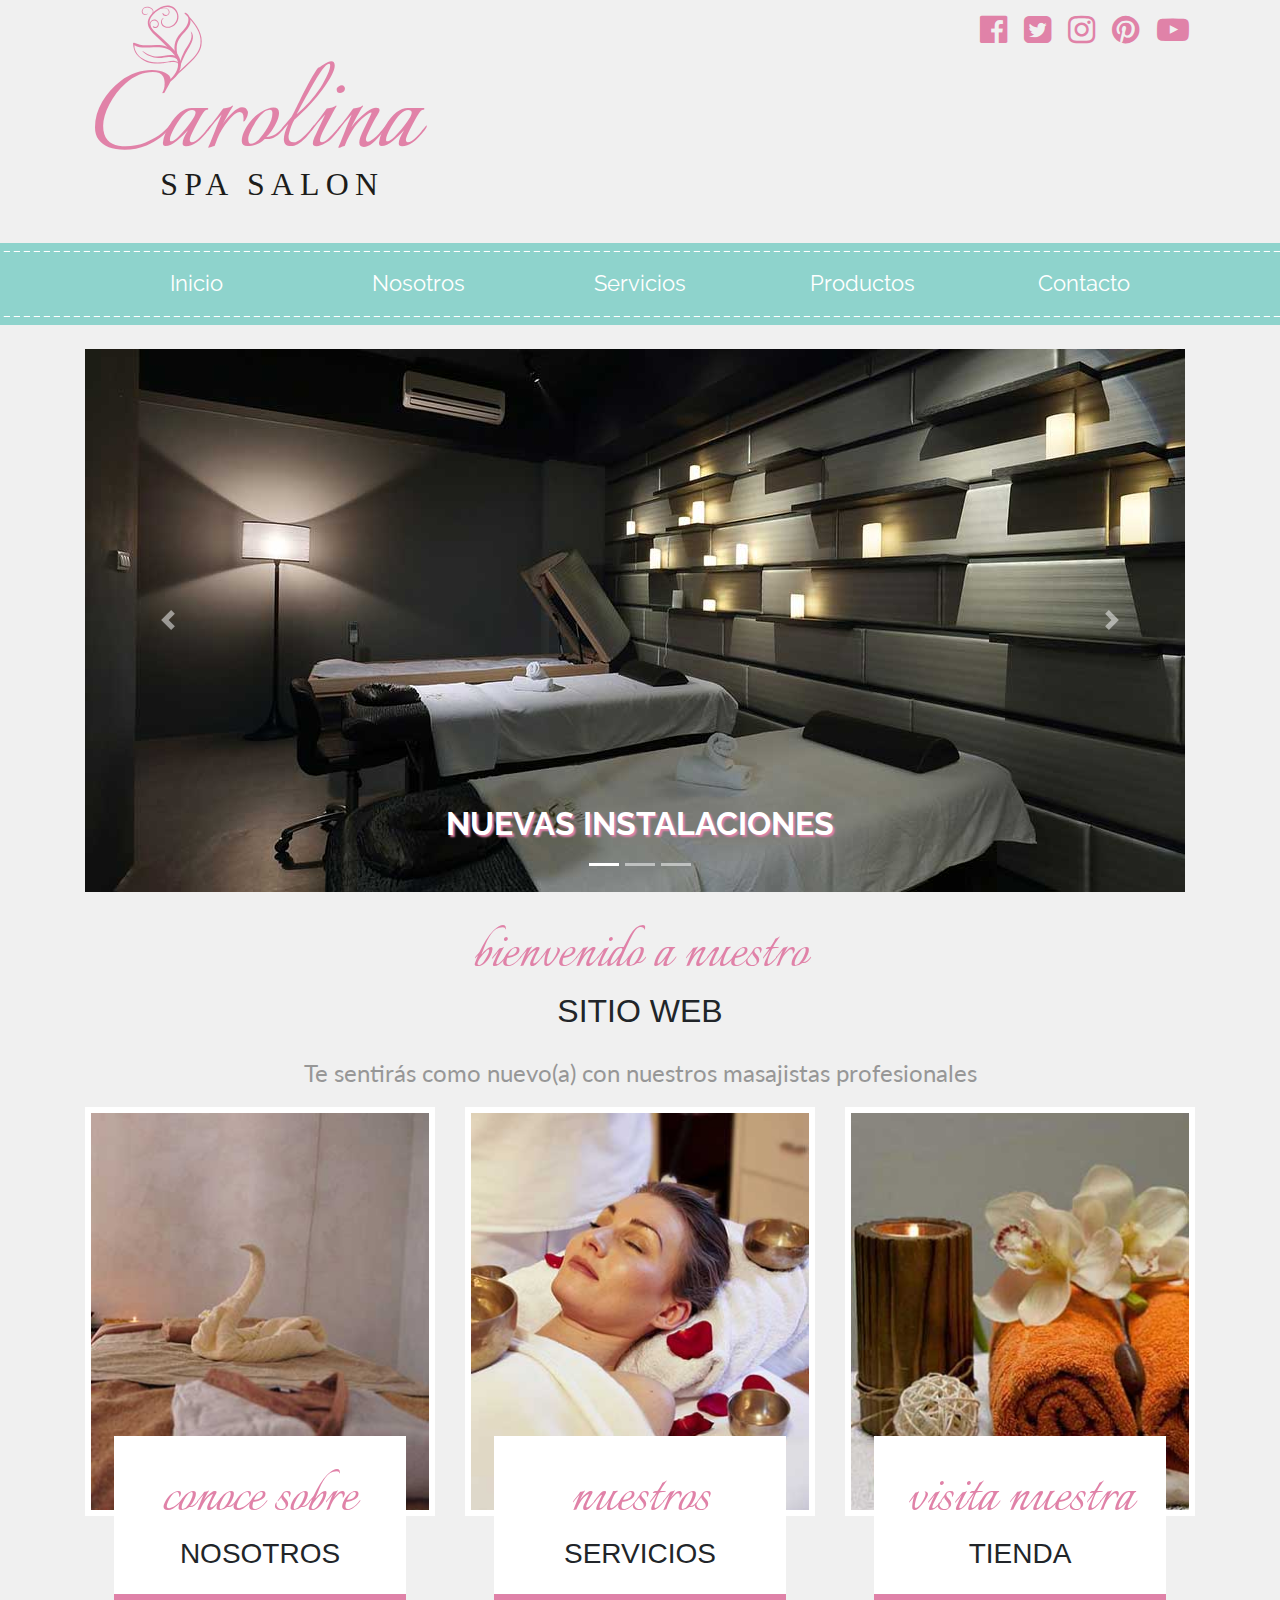
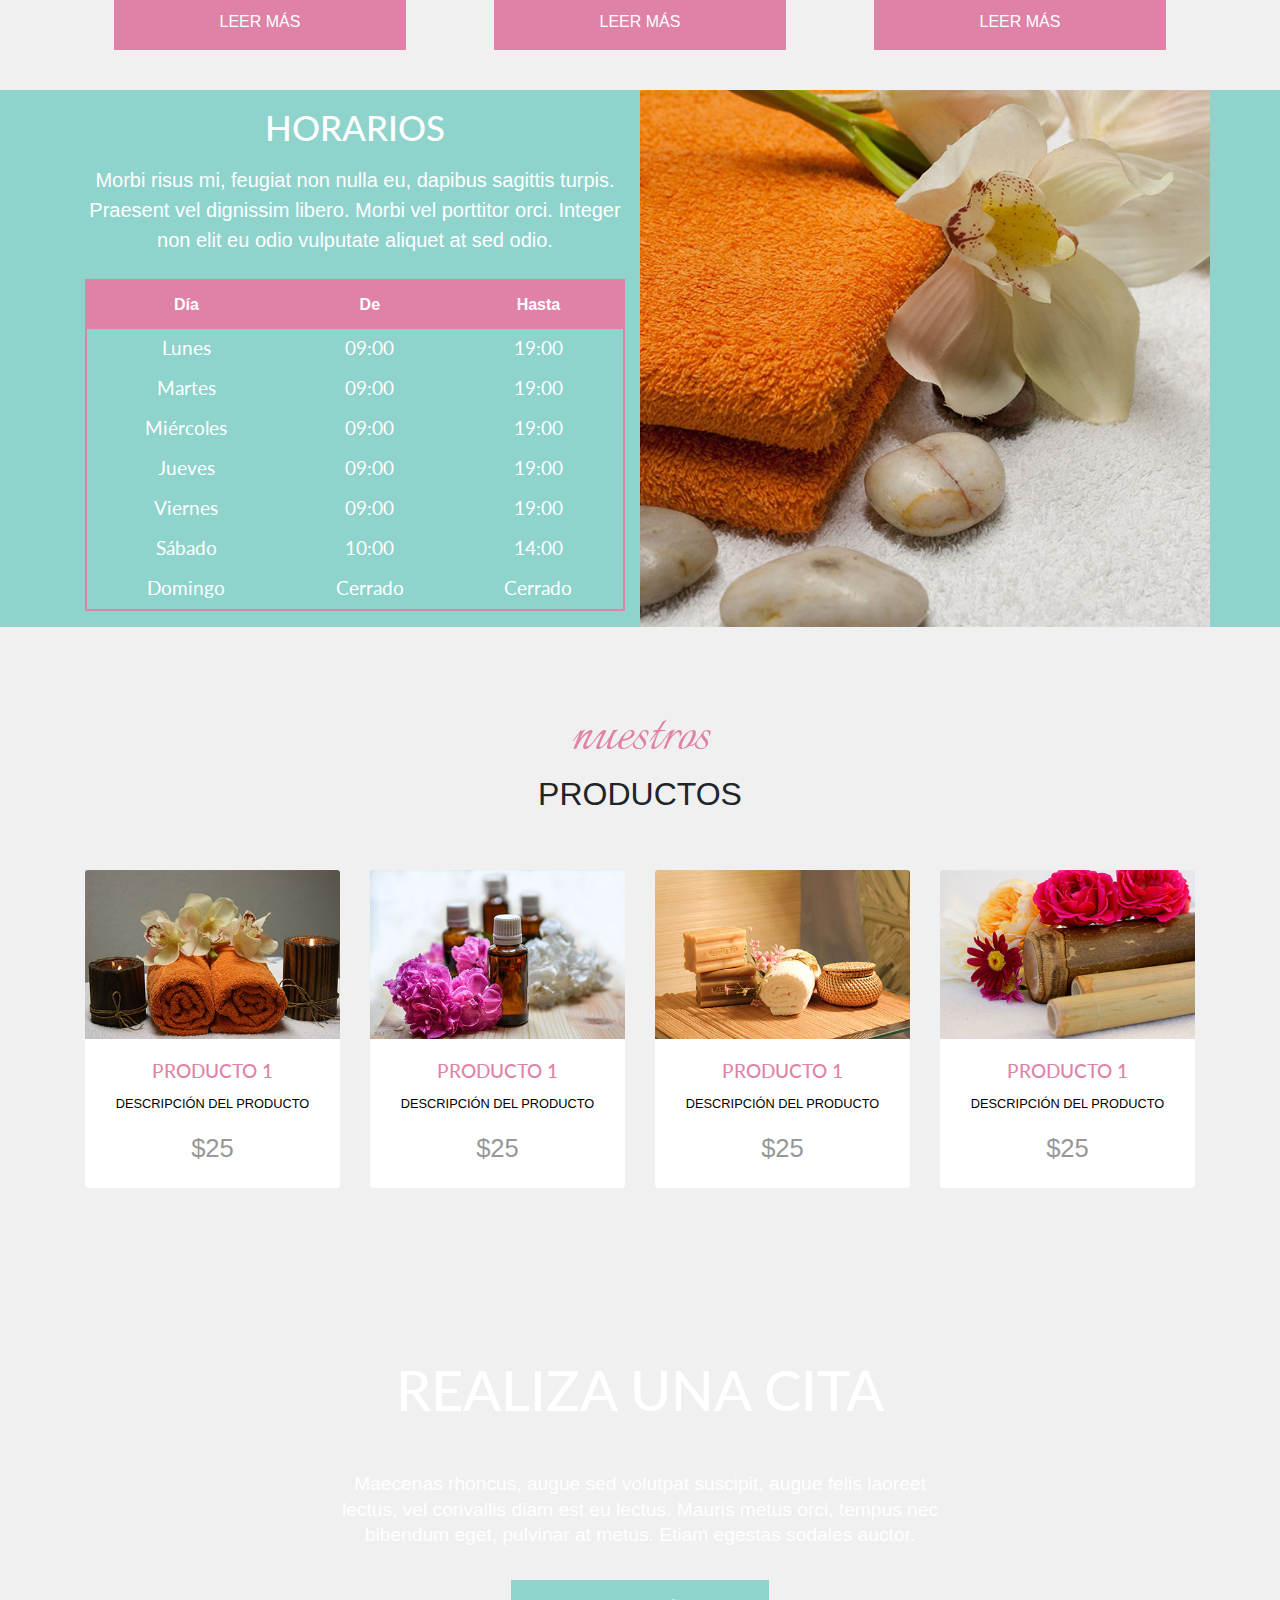
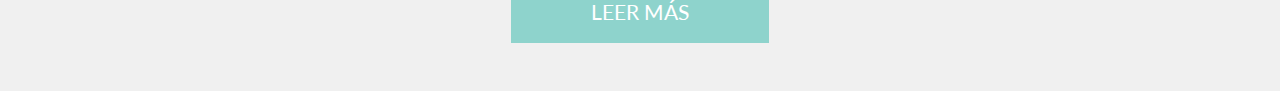
==== index.html @ 643be479 "index.html" ====
<!DOCTYPE html>
<html lang="en">
  <head>
    <meta charset="utf-8">
    <meta http-equiv="X-UA-Compatible" content="IE=edge">
    <meta name="viewport" content="width=device-width, initial-scale=1, shrink-to-fit=no">
    <link rel="stylesheet" href="css/bootstrap.min.css">
    <link rel="stylesheet" href="css/styles.css">
    <link rel="stylesheet" href="css/font-awesome.min.css">
    <link href="https://fonts.googleapis.com/css?family=Italianno|Lato:400,700,900|Raleway:400,700,900" rel="stylesheet">

  </head>
  <body>
    <!-- Add Your HTML here -->
    <header class="encabezado-sitio container">
      <div class="row justify-content-md-between">
        <div class="col-lg-4">
          <a href="index.html">
            <img class="img-fluid mx-auto d-block pb-4" src="img/logo.svg" alt="Logo SPA">
          </a>
        </div>
        <div class="col-lg-4">
          <nav class="sociales text-center text-lg-right">
            <ul>
              <li><a href="http://facebook.com"><span class="sr-only"> Facebook</span></a></li>
              <li><a href="http://www.twitter.com"><span class="sr-only"> Twitter</span></a></li>
              <li><a href="http://instagram.com"><span class="sr-only"> Instagram</span></a></li>
              <li><a href="http://www.pinterest.com"><span class="sr-only"> Pinterest</span></a></li>
              <li><a href="http://youtube.com"><span class="sr-only"> YouTube</span></a></li>
            </ul>
          </nav>
        </div>
      </div>
    </header>
    <div class="navegacion mt-3 py-2">
      <nav class="nav-principal navbar navbar-expand-md navbar-light bg-faded">
        <!-- Menú Responsive AQUÍ-->
        <button class="navbar-toggler" type="button" data-toggle="collapse" data-target="#nav_principal" aria-label="Mostrar Navegacion">
          <span class="navbar-toggler-icon"></span> 
        </button>
        <a href="#" class="navbar-brand d-md-none">Carolina SPA</a>
          <div class="container">
            <div class="collapse navbar-collapse" id="nav_principal">
              <ul class="nav nav-justified w-100 flex-column flex-sm-row">
                <li class="nav-item"><a href="index.html" class="nav-link">Inicio</a></li>
                <li class="nav-item"><a href="#" class="nav-link">Nosotros</a></li>
                <li class="nav-item"><a href="#" class="nav-link">Servicios</a></li>
                <li class="nav-item"><a href="#" class="nav-link">Productos</a></li>
                <li class="nav-item"><a href="#" class="nav-link">Contacto</a></li>
              </ul>
            </div> <!-- COLLAPSE CIERRE -->
          </div> <!-- CIERRA CONTAINER -->
      </nav>
    </div>

    <div class="container">
      <div id="sliderPrincipal" class="carousel slide mt-4" data-ride="carousel">
          <!--Indicador inferior del SLIDE-->
        <ol class="carousel-indicators">
          <li data-target="#sliderPrincipal" data-slide-to="0" class="active"></li>
          <li data-target="#sliderPrincipal" data-slide-to="1"></li>
          <li data-target="#sliderPrincipal" data-slide-to="2"></li>
        </ol>
          <!--CONTENEDOR SLIDE-->
        <div class="carousel-inner" role="listbox">
          <div class="carousel-item active">
            <img src="img/slide_01.jpg" alt="Instalaciones">
            <div class="carousel-caption">
              <h3 class="text-uppercase">Nuevas Instalaciones</h3>
            </div>
          </div>
          <div class="carousel-item">
            <img src="img/slide_02.jpg" alt="Servicios">
            <div class="carousel-caption">
              <h3 class="text-uppercase">Conoce nuestro servicios</h3>
            </div>
          </div>
          <div class="carousel-item">
            <img src="img/slide_03.jpg" alt="Promoción">
            <div class="carousel-caption">
              <h3 class="text-uppercase">2x1 en todos los servicios</h3>
            </div>
          </div> <!--Carousel ITEM -->
        </div> <!--Carousel INNER-->
         <!--Control del Slide con botones next y prev-->
        <a href="#sliderPrincipal" class="carousel-control-prev" data-slide="prev">
          <span class="carousel-control-prev-icon" aria-hidden="true"></span>
          <span class="sr-only">Anterior</span>
        </a>
        <a href="#sliderPrincipal" class="carousel-control-next" data-slide="next">
          <span class="carousel-control-next-icon" aria-hidden="true"></span>
          <span class="sr-only">Siguiente</span>
        </a>
      </div><!--Carousel SLIDE PRINCIPAL-->
    </div>

    <section class="nuevo-sitio">
      <h2 class="text-center text-uppercase mt-4 encabezado">
        <span class="text-lowercase d-block">Bienvenido a nuestro</span> sitio web
      </h2>
      <p class="text-center mt-4">Te sentirás como nuevo(a) con nuestros masajistas profesionales</p>
    </section>

    <div class="container">
      <div class="row">
        <div class="col-md-4 text-center mb-4">
          <div class="imagen-servicio">
            <img src="img/servicio_01.jpg" alt="" class="img-fluid">
            <div class="row no-gutters justify-content-center">
              <div class="col-md-10 pt-4 servicio-info">
                <h3 class="text-center text-uppercase encabezado">
                  <span class="text-lowercase d-block">Conoce sobre</span> nosotros
                </h3>
                <a href="#" class="btn btn-primary btn-block text-uppercase mt-4 py-3">Leer más</a>
              </div>
            </div>
          </div> <!-- Cierre imagen - servicios -->
        </div> <!--Cierre Col-md4 -->
        <div class="col-md-4 text-center mb-4">
            <div class="imagen-servicio">
              <img src="img/servicio_02.jpg" alt="" class="img-fluid">
              <div class="row no-gutters justify-content-center">
                <div class="col-md-10 pt-4 servicio-info">
                  <h3 class="text-center text-uppercase encabezado">
                    <span class="text-lowercase d-block">Nuestros</span> servicios
                  </h3>
                  <a href="#" class="btn btn-primary btn-block text-uppercase mt-4 py-3">Leer más</a>
                </div>
              </div>
            </div> <!-- Cierre imagen - servicios -->
          </div> <!--Cierre Col-md4 -->
        <div class="col-md-4 text-center mb-4">
            <div class="imagen-servicio">
              <img src="img/servicio_03.jpg" alt="" class="img-fluid">
              <div class="row no-gutters justify-content-center">
                <div class="col-md-10 pt-4 servicio-info">
                  <h3 class="text-center text-uppercase encabezado">
                    <span class="text-lowercase d-block">Visita nuestra</span> tienda
                  </h3>
                  <a href="#" class="btn btn-primary btn-block text-uppercase mt-4 py-3">Leer más</a>
               </div>
             </div>
           </div> <!-- Cierre imagen - servicios -->
        </div> <!--Cierre Col-md4 -->
      </div> <!-- CIERRE ROW -->
    </div>

    <div class="horario mt-3">
      <div class="container">
        <div class="row">
          <div class="col-md-6">
            <h2 class="text-center text-uppercase mt-3">Horarios</h2>
            <p class="text-center mt-3 lead">
                Morbi risus mi, feugiat non nulla eu, dapibus sagittis turpis. Praesent vel dignissim libero. Morbi vel porttitor orci. Integer non elit eu odio vulputate aliquet at sed odio.
            </p>
            <table class="table table-hover text-center mt-4">
                <thead>
                    <tr>
                        <th class="text-center">Día</th>
                        <th class="text-center">De</th>
                        <th class="text-center">Hasta</th>
                    </tr>
                </thead>
                <tbody>
                    <tr>
                       <td>Lunes</td>
                        <td>09:00</td>
                        <td>19:00</td>
                    </tr>
                    <tr>
                        <td>Martes</td>
                        <td>09:00</td>
                        <td>19:00</td>
                    </tr>
                    <tr>
                        <td>Miércoles</td>
                        <td>09:00</td>
                        <td>19:00</td>
                    </tr>
                    <tr>
                        <td>Jueves</td>
                        <td>09:00</td>
                        <td>19:00</td>
                    </tr>
                    <tr>
                        <td>Viernes</td>
                        <td>09:00</td>
                        <td>19:00</td>
                    </tr>
                    <tr>
                        <td>Sábado</td>
                        <td>10:00</td>
                        <td>14:00</td>
                    </tr>
                    <tr>
                        <td>Domingo</td>
                        <td>Cerrado</td>
                        <td>Cerrado</td>
                    </tr>
                </tbody>
           </table>
          </div>
          <div class="col-md-6 bg-horario"></div>
        </div>
      </div>
    </div>

    <section class="productos container py-5">
      <h2 class="encabezado text-center text-uppercase mt-4">
        <span class="text-lowercase d-block">nuestros</span> productos
      </h2>
      <div class="row py-5">
        <div class="col-md-3 mb-4">
          <div class="card">
            <a href="#">
              <img src="img/producto_mini_01.jpg" alt="PRODUCTO 1" class="card-img-top">
              <div class="card-body">
                <h3 class="card-title text-center text-uppercase">
                  Producto 1
                </h3>
                <p class="card-text text-center text-uppercase">
                  Descripción del producto
                </p>
                <p class="precio mb-0 lead text-center">$25</p>
              </div>
            </a>
          </div> <!--CARD -->
        </div><!-- CIERRE COL-MD-3 -->
        <div class="col-md-3 mb-4">
            <div class="card">
              <a href="#">
                <img src="img/producto_mini_02.jpg" alt="PRODUCTO 1" class="card-img-top">
                <div class="card-body">
                  <h3 class="card-title text-center text-uppercase">
                    Producto 1
                  </h3>
                  <p class="card-text text-center text-uppercase">
                    Descripción del producto
                  </p>
                  <p class="precio mb-0 lead text-center">$25</p>
                </div>
              </a>
            </div> <!--CARD -->
          </div><!-- CIERRE COL-MD-3 -->
          <div class="col-md-3 mb-4">
              <div class="card">
                <a href="#">
                  <img src="img/producto_mini_03.jpg" alt="PRODUCTO 1" class="card-img-top">
                  <div class="card-body">
                    <h3 class="card-title text-center text-uppercase">
                      Producto 1
                    </h3>
                    <p class="card-text text-center text-uppercase">
                      Descripción del producto
                    </p>
                    <p class="precio mb-0 lead text-center">$25</p>
                  </div>
                </a>
              </div> <!--CARD -->
            </div><!-- CIERRE COL-MD-3 -->
            <div class="col-md-3 mb-4">
                <div class="card">
                  <a href="#">
                    <img src="img/producto_mini_04.jpg" alt="PRODUCTO 1" class="card-img-top">
                    <div class="card-body">
                      <h3 class="card-title text-center text-uppercase">
                        Producto 1
                      </h3>
                      <p class="card-text text-center text-uppercase">
                        Descripción del producto
                      </p>
                    <p class="precio mb-0 lead text-center">$25</p>
                  </div>
                </a>
              </div> <!--CARD -->
            </div><!-- CIERRE COL-MD-3 -->
      </div><!--ROW-->
    </section>

    <div class="citas container-fluid py-5">
      <div class="row justify-content-center">
        <div class="col-md-8 col-lg-6 text-center">
          <h3 class="text-uppercase">Realiza una cita</h3>
          <p class="mt-5">
              Maecenas rhoncus, augue sed volutpat suscipit, augue felis laoreet lectus, vel convallis diam est eu lectus. Mauris metus orci, tempus nec bibendum eget, pulvinar at metus. Etiam egestas sodales auctor.
          </p>
          <a href="#" class="btn btn-primary mt-3 btn-lg text-uppercase">Leer más</a>
        </div>
      </div>
    </div>




    <script src="js/jquery.slim.js"></script>
    <script src="js/popper.js"></script>
    <script src="js/bootstrap.min.js"></script>
    <script src="js/scripts.js"></script>
  </body>
</html>
---- css/styles.css ----
body{
    background-color: #f0f0f0;
}
.encabeado {
    font-size: 2.4rem;
    font-family: 'Lato', sans-serif;
    color: #000;
    line-height: 2.4rem;
}
.encabezado span{
    font-size: 4rem;
    font-family: 'Italianno', cursive;
    color:#e082a8;

}

/*** MENU REDES SOCIALES ***/

.sociales ul{
    list-style: none;
    margin: 0;
    padding: 0;
}

.sociales ul li{
    position: relative;
    display: inline-block;
}
.sociales ul li a::before{
    font-family: 'FontAwesome';
    display: inline-block;
    vertical-align: top;
    padding: 0.4rem;
    content: '\f08e';
    -webkit-font-smothing: antialiased;
    font-size: 2rem;
    color: #e082a8;
}
.sociales ul li a[href*="facebook.com"]::before{
    content: '\f230';
}
.sociales a[href*="twitter.com"]::before{
    content: '\f081';
}
.sociales ul li a[href*="instagram.com"]::before{
    content: "\f16d";
}
.sociales a[href*="pinterest.com"]::before{
    content: "\f0d2";
}
.sociales ul li a[href*="youtube.com"]::before{
    content: "\f16a";
}

/*** NAVEGACION *****/

.navegacion{
    background-color: #8ed3cc;
}
.nav-principal{
    background-image: url(../img/border_horizontal.png),
                        url(../img/border_horizontal.png);
    background-repeat: repeat-x;
    background-position: 0px top, 0px bottom;
}

.navbar-light .navbar-toggler{
    background-color: #fff;
}
.navbar-light .navbar-brand,
.navbar-light .navbar-brand:hover{
    color: #fff;
}
.nav-link{
    color: #fff;
    font-size: 1.4rem; 
    transition: all .5s ease-in-out; 
    font-family: 'Raleway', sans-serif;
}
.nav-link:hover{
    border-radius: .4rem;
    background-color: #e082a8;
    color: #000;
}


/**** Carousel *****/

.carousel-caption h3{
    font-family: 'Raleway', sans-serif;
    font-size: 2rem;
    font-weight: 700;
    color: #fff;
    text-shadow: 2px 2px 2px  #e082a8;
}

/**** NUEVO SITIO ****/

.nuevo-sitio p{
    font-family: 'Lato', sans-serif;
    color: #979797;
    font-size: 1.5rem;
}


/***** SERVICIOS ****/

.imagen-servicio img{
    border: 6px solid #fff;
    -webkit-transition: transform .3s ease;
    -ms-transition: transform .3s ease;
    transition: transform .3s ease;

}

.imagen-servicio img:hover{
    -webkit-transform: scale(1.2) rotate(5deg);
    -ms-transform: scale(1.2) rotate(5deg);
    transform: scale(1.2) rotate(5deg);
}

.servicio-info{
    background-color: #fff;
    margin-top: -5rem;
}

.servicio-info .btn-primary{
    border-radius: 0;
    background-color: #e082a8;
    border: none;
}

/***** HORARIOS *****/

.horario{
    background-color: #8ed3cc;
    color: #fff;
}

.horario h2{
    font-size: 2.2rem;
    font-family: 'Lato';
}

.horario .table{
    border: 2px solid #e082a8;
}

.horario .table thead{
    background-color: #e082a8;
}
.horario .table td,
.horario .table thead th{
    border:none;
}

.horario .table tbody tr td{
    padding: .35rem;
    font-family: 'Lato';
    font-size: 1.2rem;
}

.bg-horario{
    background-image: url(../img/bg_horarios.jpg);
    background-repeat: no-repeat;
    background-position: center center;
    background-size: cover;
    min-height: 400px;
}


/***** PRODUCTOS ******/
.productos .card{
    border: none;
}
.productos .card a{
    color: #000;

}
.productos .card a:hover{
    text-decoration: none;
}
.productos .card h3{
    color: #e082a8;
    font-size: 1.2rem;
    font-family: 'Lato';
}

.productos .card p{
    font-size: .8rem;
}

.productos .card .precio{
    font-size: 1.6rem;
    color:#979797;
}

/**** REALIZAR UNA CITA ******/

.citas {
    background-image: url(../img/bg_citas.jpg);
    background-repeat: no-repeat;
    background-position: center center;   
    background-attachment: fixed;
    color: #fff;
}

.citas h3{
    font-size: 3.5rem;
    font-family: 'Lato';
}

.citas p{
    font-size: 1.2rem;
    line-height: 1.6rem;
}

.citas .btn-primary{
    background-color: #8ed3cc;
    border: 0;
    padding: 1rem 5rem;
    border-radius: 0;
    font-family: 'Lato';
    font-size: 1.3rem;
}


@media (min-width: 992px){
    .citas{
        background-size: cover;
    }
}
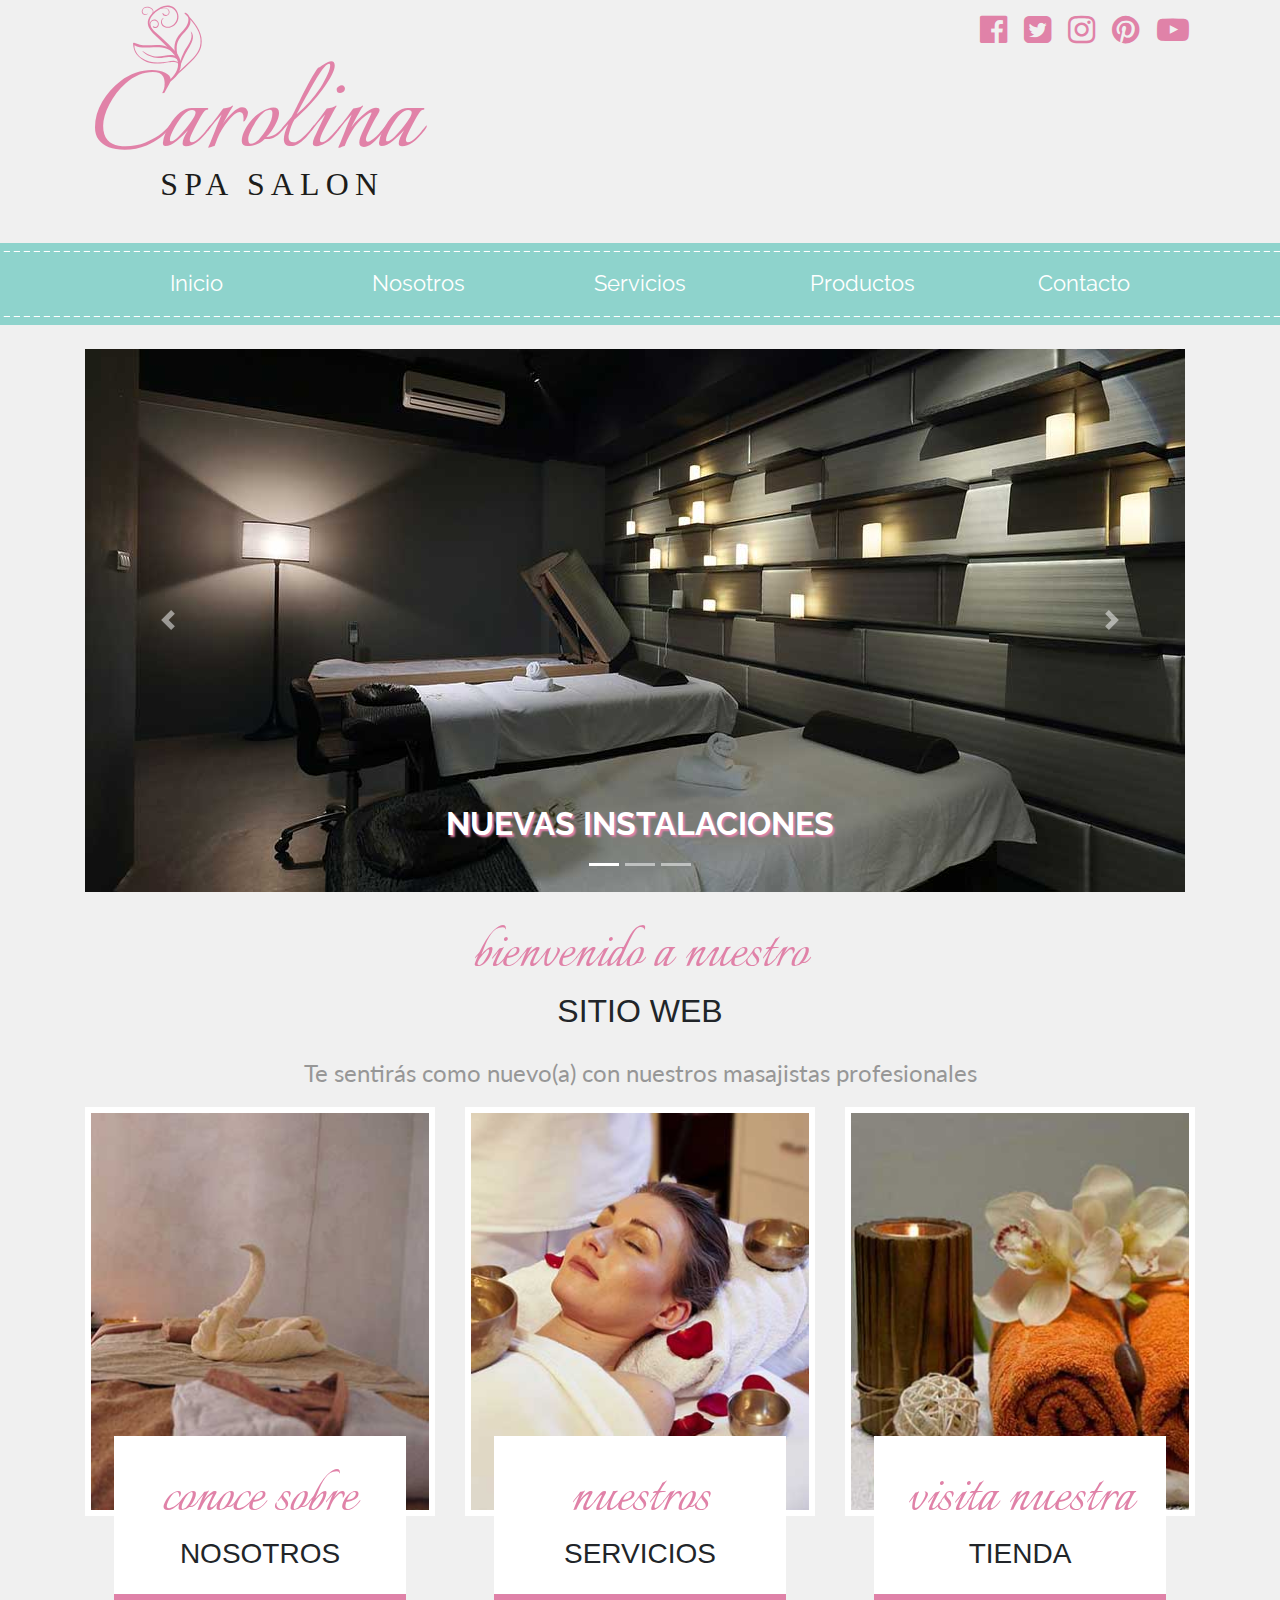
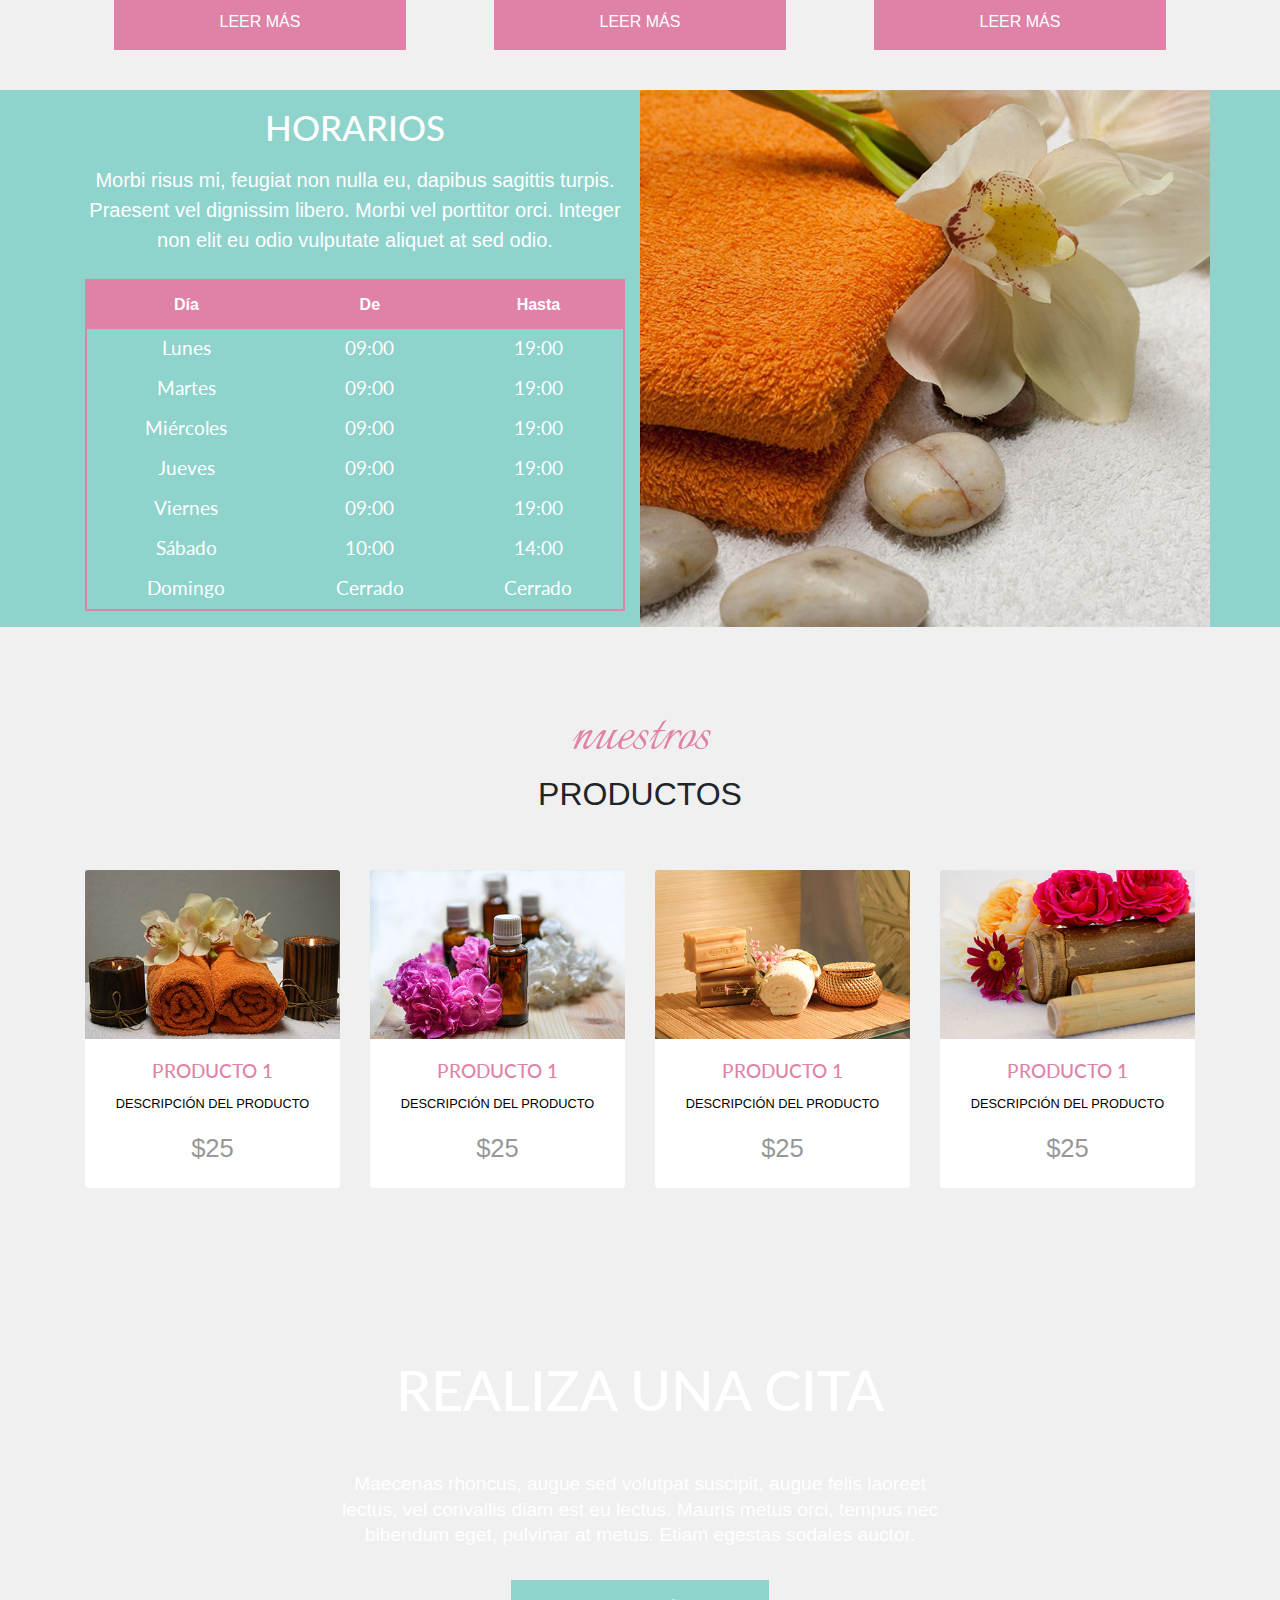
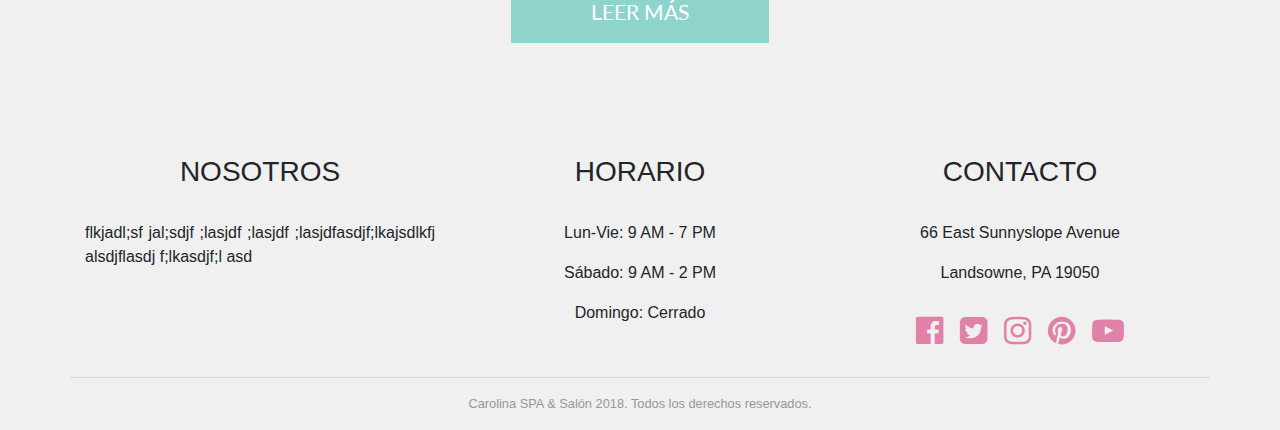
==== commit b71fccac: "Secciones y template" ====
--- a/index.html
+++ b/index.html
@@ -43,8 +43,8 @@
             <div class="collapse navbar-collapse" id="nav_principal">
               <ul class="nav nav-justified w-100 flex-column flex-sm-row">
                 <li class="nav-item"><a href="index.html" class="nav-link">Inicio</a></li>
-                <li class="nav-item"><a href="#" class="nav-link">Nosotros</a></li>
-                <li class="nav-item"><a href="#" class="nav-link">Servicios</a></li>
+                <li class="nav-item"><a href="nosotros.html" class="nav-link">Nosotros</a></li>
+                <li class="nav-item"><a href="servicios.html" class="nav-link">Servicios</a></li>
                 <li class="nav-item"><a href="#" class="nav-link">Productos</a></li>
                 <li class="nav-item"><a href="#" class="nav-link">Contacto</a></li>
               </ul>
@@ -93,14 +93,14 @@
         </a>
       </div><!--Carousel SLIDE PRINCIPAL-->
     </div>
-
+    <!-- Mensaje de BIENVENIDA -->
     <section class="nuevo-sitio">
       <h2 class="text-center text-uppercase mt-4 encabezado">
         <span class="text-lowercase d-block">Bienvenido a nuestro</span> sitio web
       </h2>
       <p class="text-center mt-4">Te sentirás como nuevo(a) con nuestros masajistas profesionales</p>
     </section>
-
+    <!-- TARJETA DE SERVICIOS  -->
     <div class="container">
       <div class="row">
         <div class="col-md-4 text-center mb-4">
@@ -144,7 +144,7 @@
         </div> <!--Cierre Col-md4 -->
       </div> <!-- CIERRE ROW -->
     </div>
-
+    <!-- tabla de horarios -->
     <div class="horario mt-3">
       <div class="container">
         <div class="row">
@@ -204,7 +204,7 @@
         </div>
       </div>
     </div>
-
+    <!-- PRODUCTOS -->
     <section class="productos container py-5">
       <h2 class="encabezado text-center text-uppercase mt-4">
         <span class="text-lowercase d-block">nuestros</span> productos
@@ -276,7 +276,7 @@
             </div><!-- CIERRE COL-MD-3 -->
       </div><!--ROW-->
     </section>
-
+    <!-- HACER CITA -->
     <div class="citas container-fluid py-5">
       <div class="row justify-content-center">
         <div class="col-md-8 col-lg-6 text-center">
@@ -289,6 +289,38 @@
       </div>
     </div>
 
+    <footer class="footer-sitio pt-3 mt-5">
+      <div class="container">
+        <div class="row">
+          <div class="col-md-4">
+            <h3 class="text-uppercase text-center pb-4">Nosotros</h3>
+            <p class="text-justify">flkjadl;sf jal;sdjf ;lasjdf ;lasjdf ;lasjdfasdjf;lkajsdlkfj alsdjflasdj f;lkasdjf;l asd</p>
+          </div>
+          <div class="col-md-4">
+            <h3 class="text-uppercase text-center pb-4">Horario</h3>
+            <p class="text-center">Lun-Vie: 9 AM - 7 PM</p>
+            <p class="text-center">Sábado: 9 AM - 2 PM</p>
+            <p class="text-center">Domingo: Cerrado</p>
+          </div>
+          <div class="col-md-4">
+            <h3 class="text-uppercase text-center pb-4">Contacto</h3>
+            <p class="text-center">66 East Sunnyslope Avenue </p>
+            <p class="text-center">Landsowne, PA 19050</p>
+            <nav class="sociales text-center">
+              <ul>
+                <li><a href="http://facebook.com"><span class="sr-only"> Facebook</span></a></li>
+                <li><a href="http://www.twitter.com"><span class="sr-only"> Twitter</span></a></li>
+                <li><a href="http://instagram.com"><span class="sr-only"> Instagram</span></a></li>
+                <li><a href="http://www.pinterest.com"><span class="sr-only"> Pinterest</span></a></li>
+                <li><a href="http://youtube.com"><span class="sr-only"> YouTube</span></a></li>
+              </ul>
+            </nav>
+          </div>
+          <hr class="w-100">
+          <p class="text-center copyright w-100">Carolina SPA & Salón 2018. Todos los derechos reservados.</p>
+        </div><!--ROW -->
+      </div><!--CONTAINER-->
+    </footer>
 
 
 
--- a/css/styles.css
+++ b/css/styles.css
@@ -225,8 +225,102 @@
 }
 
 
+/**** FOOTER *****/
+.copyright{
+    color: #979797;
+    font-size: .8rem;
+}
+
+
+/**** HERO ****/
+
+.hero{
+    position: relative;
+}
+
+.hero h2{
+    position: absolute;
+    bottom: 2rem;
+    right: 0;
+    background-color: #8ed3cc;
+    font-family: 'Raleway';
+    font-weight: 700;
+    color: #fff;
+    font-size: 2.5rem;
+}
+
+
+/***** CONTENIDO PRINCIPAL ****/
+.contenidoPrincipal p{
+    font-size: 1.2rem;
+    line-height: 1.8rem;
+    font-family: 'Lato';
+}
+
+/****** SIDEBAR ******/
+
+aside{
+    background-color: #8ed3cc;
+    color:#fff;
+}
+
+
+
+/***** SERVICIOS ACORDEON *****/
+#servicios .card-header{
+    background-color: #e082a8;
+    padding: 0 1.25rem;
+}
+#servicios .card-header .btn-link{
+    color:#fff;
+    font-family: 'Lato';
+    font-size: 1.5rem;
+}
+
+#servicios .card-body p{
+    font-size: 1.2rem;
+    font-family: 'Lato';
+}
+
+
+/***** CUPÓN DE DESCUENTO *****/
+
+.cupon{
+    border: 3px dashed #fff;
+    font-family: 'Lato';
+
+}
+
+.cupon .display-4{
+    font-size: 2.5rem;
+}
+
+
+/***** MEDIA QUERIES *****/
+
+
+
+@media (min-width: 576px){
+
+    /***** PRODUCTOS GRID ******/
+    .card-columns {
+        -webkit-column-count: 2;
+        -moz-column-count: 2;
+        column-count: 2;
+        -webkit-column-gap: 1.25rem;
+        -moz-column-gap: 1.25rem;
+        column-gap: 1.25rem;
+    }
+}
+
 @media (min-width: 992px){
     .citas{
         background-size: cover;
     }
+    /***** PRODUCTOS GRID ******/
+    .card-columns {
+        -webkit-column-count: 4;
+        -moz-column-count: 4;
+        column-count: 4;
+    }
 }